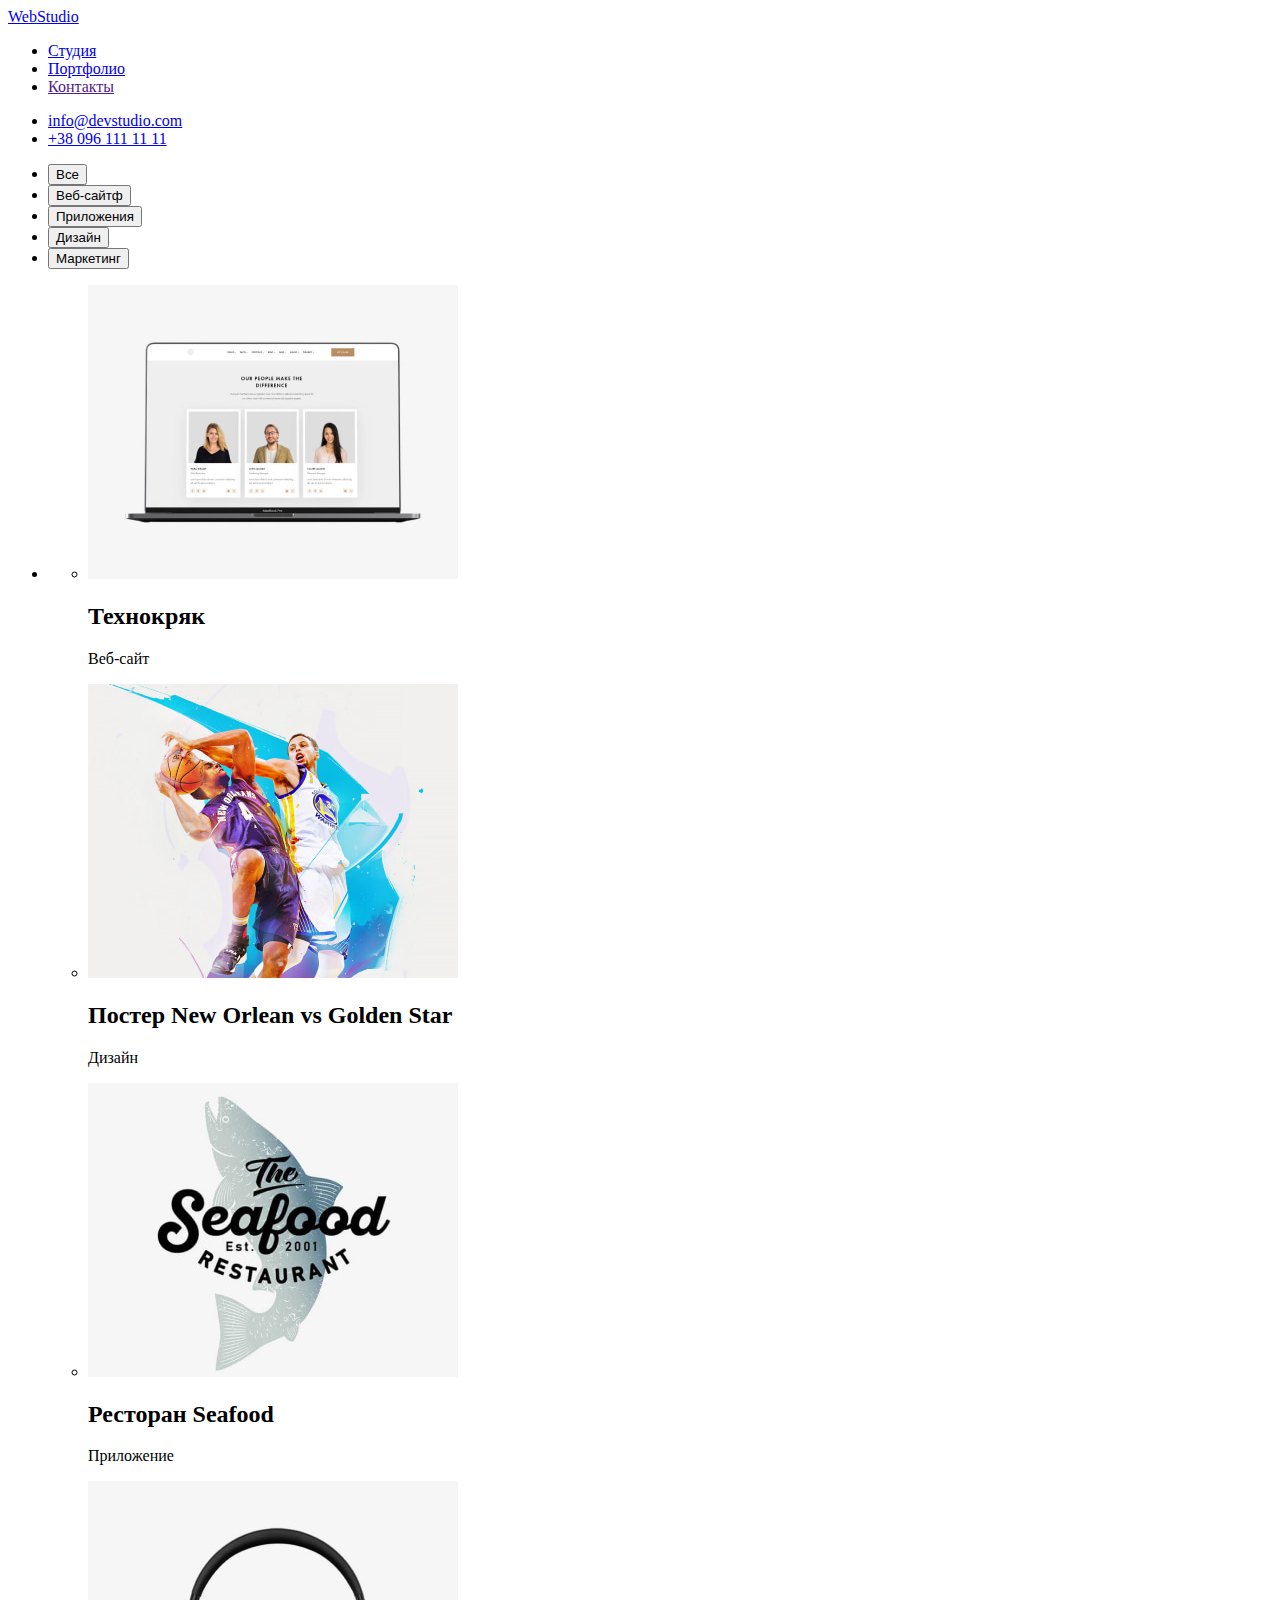
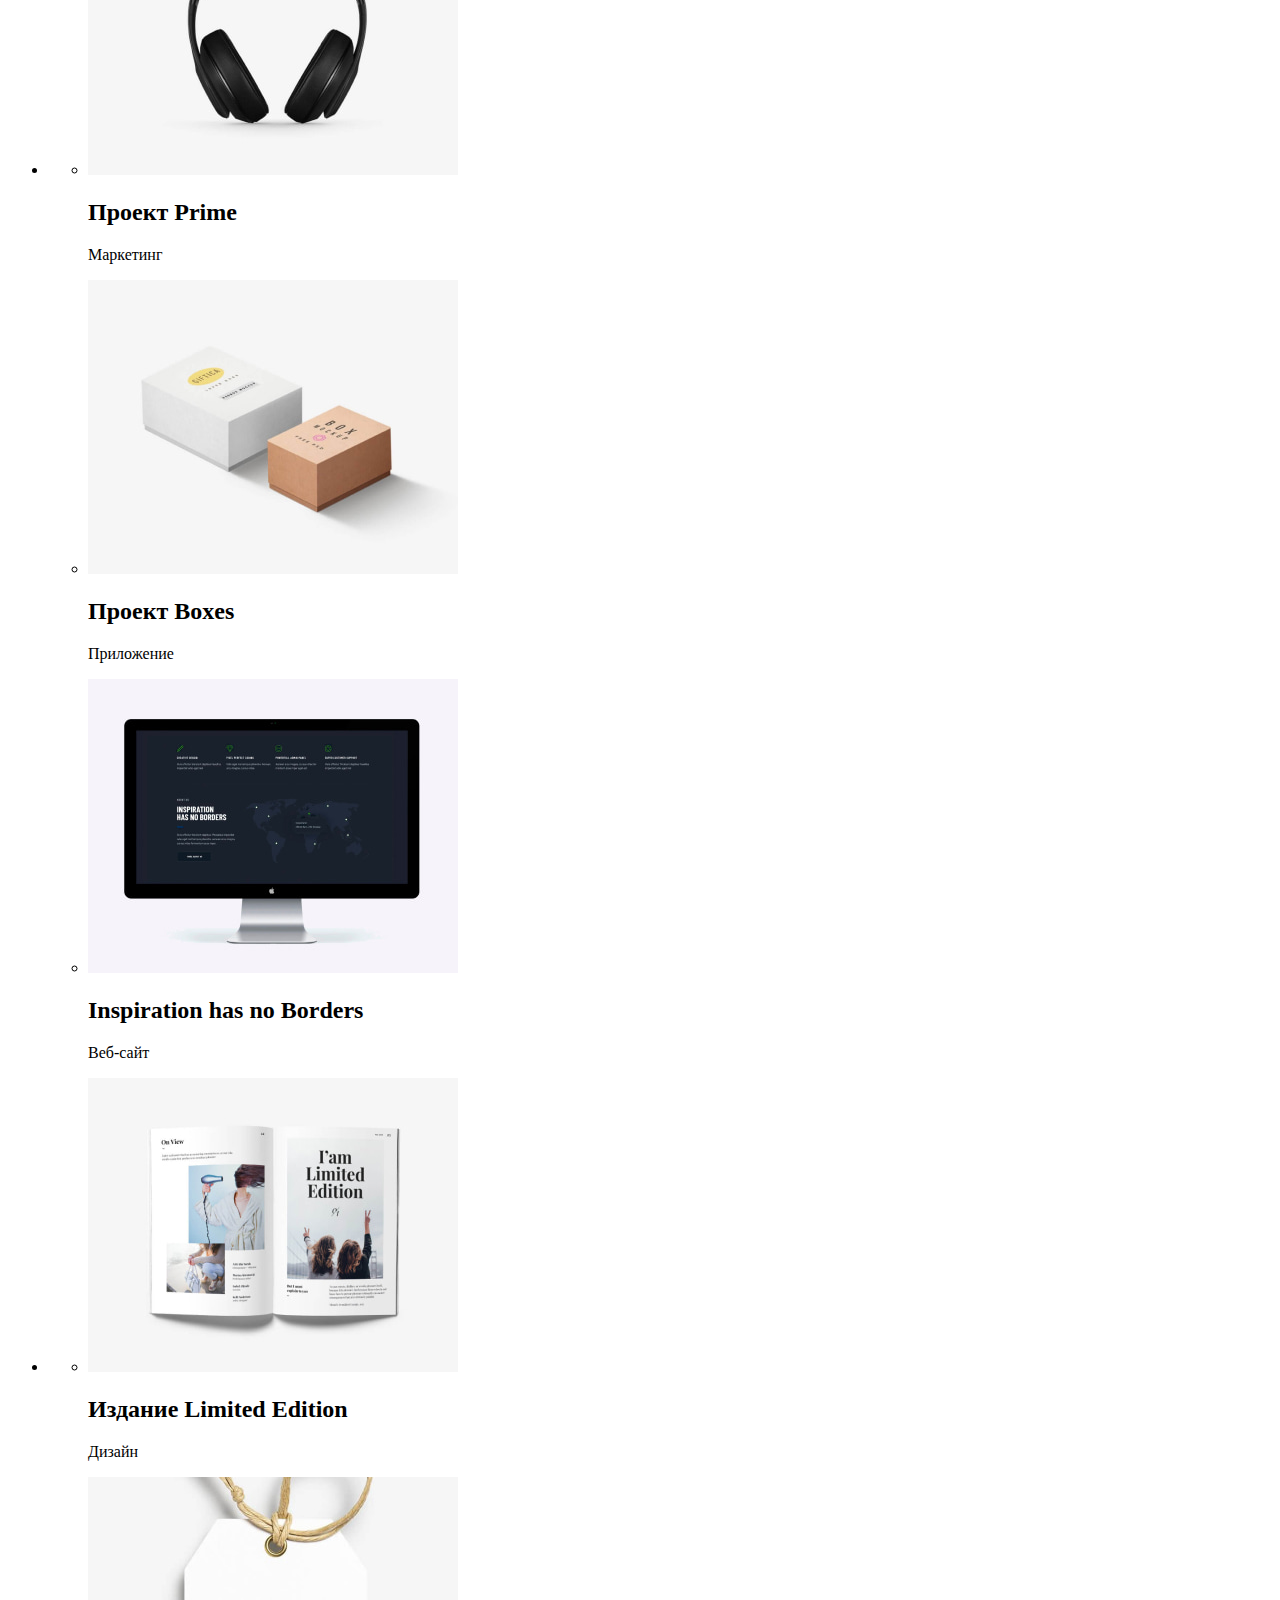
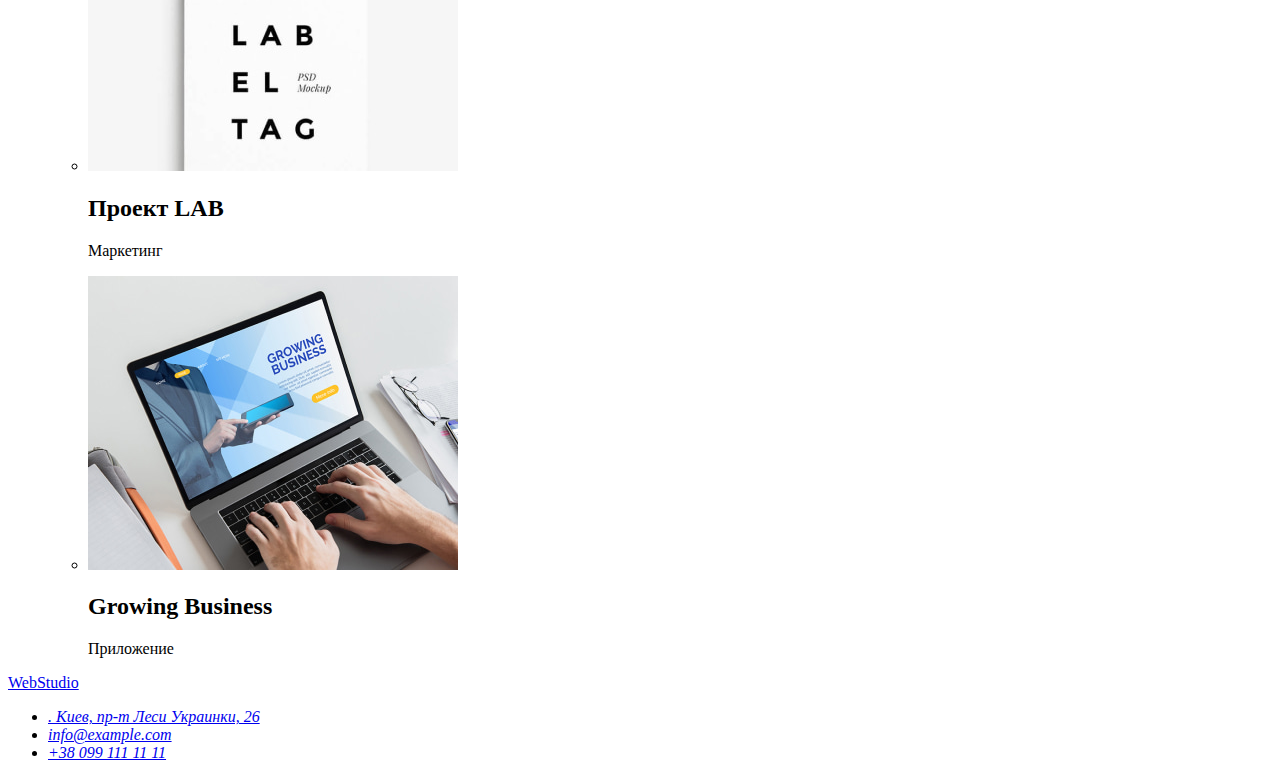
==== portfolio.html @ 35a9512f "Add second page" ====
<!DOCTYPE html>
<html lang="ru">
    <head>
        <meta charset="UTF-8">
        <meta http-equiv="X-UA-Compatible" content="IE=edge">
        <meta name="viewport" content="width=device-width, initial-scale=1.0">
        <title>Document</title>
        <link rel="stylesheet" href="./css/styles.css" />
        <!-
    </head>

    <body>
        <!--Верхняя линия-->
        <header>
            <a href="./index.html">Web<span>Studio</span></a>
        
            
            <nav>
            <ul>
                <li><a href="./index.html">Студия</a></li>
                <li><a href="./portfolio.html">Портфолио</a></li>
                <li><a href="">Контакты</a></li>
            </ul>
            </nav>
        
            <ul>
                <li><a href="mailto:info@devstudio.com">info@devstudio.com</a></li>
                <li><a href="tel:+380961111111">+38 096 111 11 11</a></li>
            </ul>
        </header>

        <main>
             <!--filters-->
            <section>
                <ul>
                    <li>
                        <button type="button">Все</button>
                    </li>
                    <li>
                        <button type="button">Веб-сайтф</button>
                    </li>
                    <li>
                        <button type="button">Приложения</button>
                    </li>
                    <li>
                        <button type="button">Дизайн</button>
                    </li>
                    <li>
                        <button type="button">Маркетинг</button>
                    </li>
                </ul>
            
            </section>
                <!-- projects -->
            <section>
                <ul>
                    <li>
                        <ul>
                            <li> <img src="./images/project1.jpg" alt="Ноутбук с открытой вкладкой веб сайта" width="370" height="294">
                                <h2>Технокряк</h2>
                                <p>Веб-сайт</p>
                            </li>
                            <li><img src="./images/project2.jpg" alt="Постер с двумя баскетболистами New Orlean vs Golden Star" width="370" height="294">
                                <h2>Постер New Orlean vs Golden Star</h2>
                                <p>Дизайн</p>
                            </li>
                            <li><img src="./images/project3.jpg" alt="Логотип ресторана Seafood" width="370" height="294">
                                <h2>Ресторан Seafood</h2>
                                <p>Приложение</p>
                            </li>
                        </ul>
                    </li>
                    <li>
                        <ul>
                            <li><img src="./images/project4.jpg" alt="Наушники" width="370" height="294">
                                <h2>Проект Prime</h2>
                                <p>Маркетинг</p>
                            </li>
                            <li><img src="./images/project5.jpg" alt="Две коробки белого и бежевого цветов" width="370" height="294">
                                <h2>Проект Boxes</h2>
                                <p>Приложение</p>
                            </li>
                            <li><img src="./images/project6.jpg" alt="Монитор Apple с заставкой сайтаInspiration has no Borders" width="370" height="294">
                                <h2>Inspiration has no Borders</h2>
                                <p>Веб-сайт</p>
                            </li>
                        </ul>
                    </li>
                    <li>
                        <ul>
                            <li><img src="./images/project7.jpg" alt="Разворот брошуры с надписью I'am  Limited Edition " width="370" height="294">
                                <h2>Издание Limited Edition</h2>
                                <p>Дизайн</p>
                            </li>
                            <li><img src="./images/project8.jpg" alt="Белая бирка с надписью LAB EL TAG" width="370" height="294">
                                <h2>Проект LAB</h2>
                                <p>Маркетинг</p>
                            </li>
                            <li><img src="./images/project9.jpg" alt="Ноутбук с заставкой приожения Growing Business" width="370" height="294">
                                <h2>Growing Business</h2>
                                <p>Приложение</p>
                            </li>
                        </ul>
                    </li>
                </ul>

            </section>
             
        </main>


        <!--Подвал-->
        <footer>
            <a href="/">Web<span>Studio</span></a>
            <address>
            <ul>
                <li><a href="https://goo.gl/maps/ndWRgn6NENqnZqbK6" target="_blank" rel="noreferrer noopener">. Киев, пр-т Леси Украинки, 26</a></li>
                <li><a href="mailto:info@example.com">info@example.com</a></li>
                <li><a href="tel:+380991111111">+38 099 111 11 11</a></li>
            </ul>
            </address>
        </footer>
    

    </body>
</html>
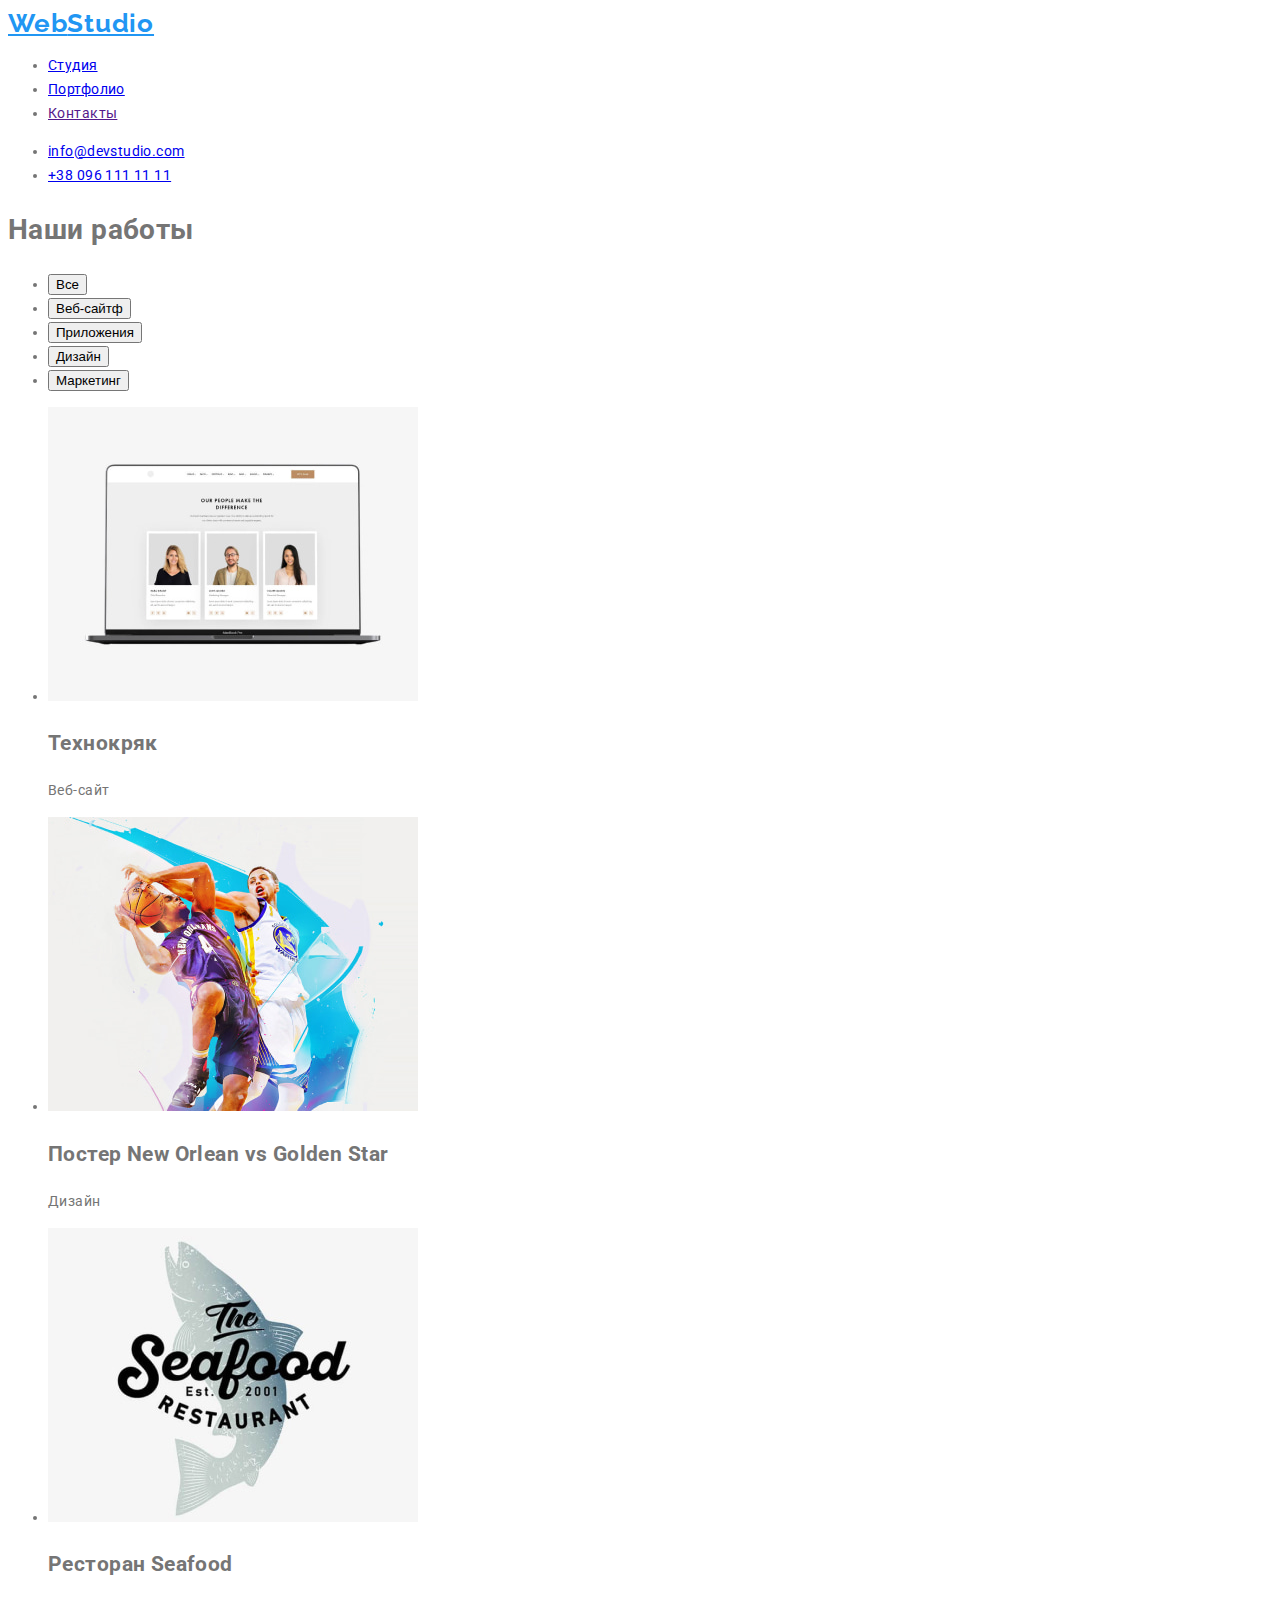
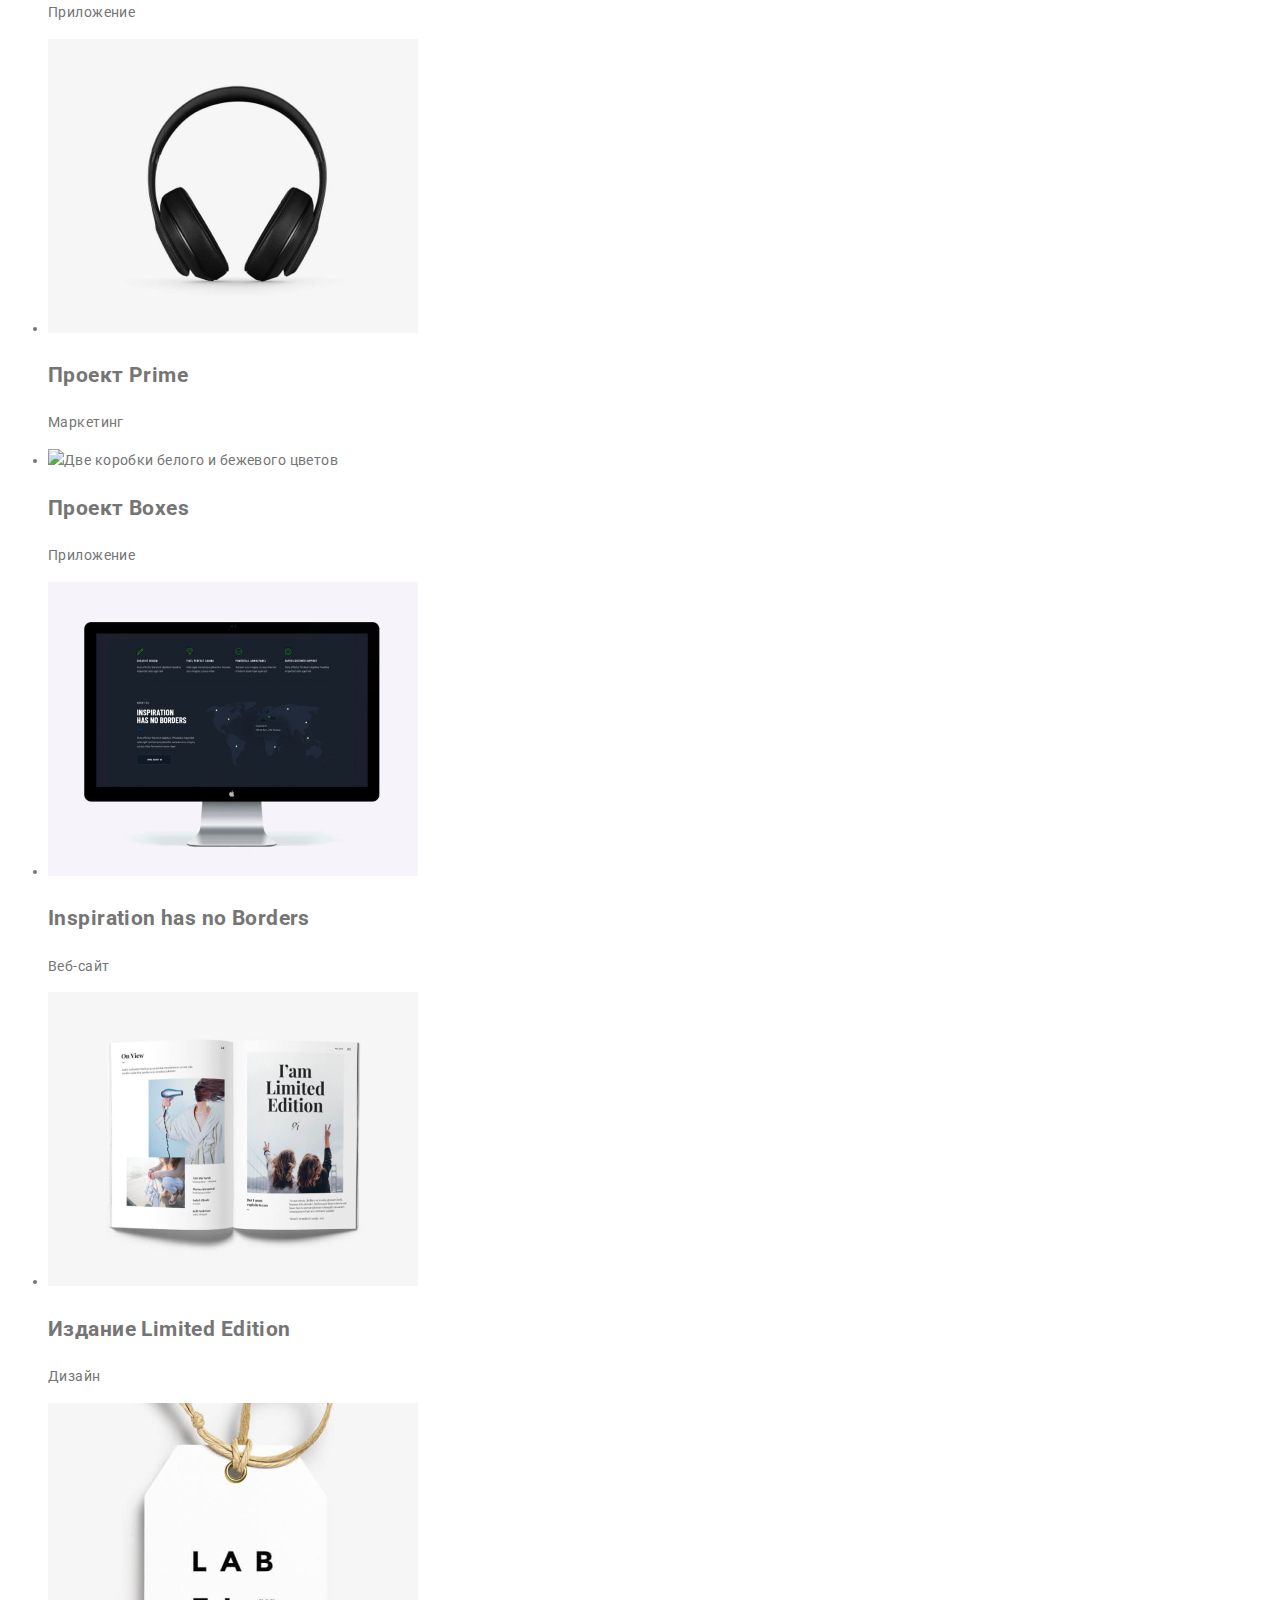
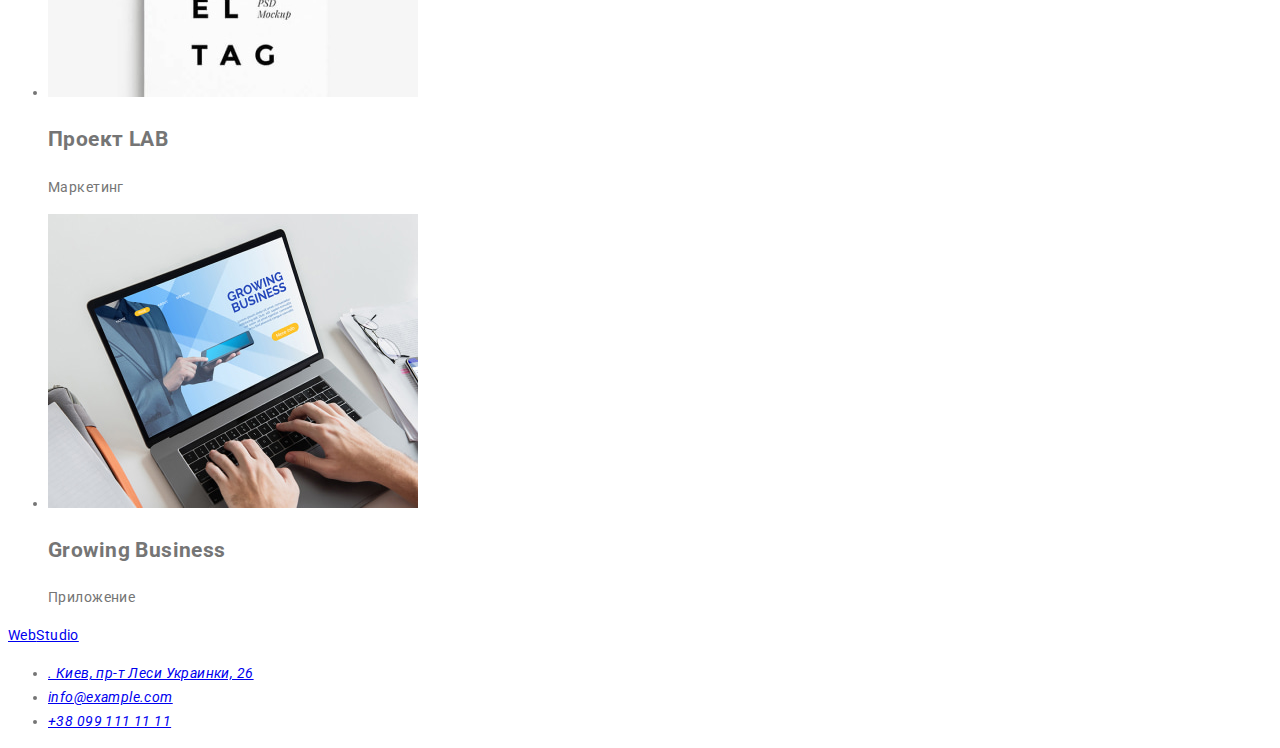
==== commit f2f0db27: "add classes in html code" ====
--- a/portfolio.html
+++ b/portfolio.html
@@ -1,126 +1,172 @@
 <!DOCTYPE html>
 <html lang="ru">
-    <head>
-        <meta charset="UTF-8">
-        <meta http-equiv="X-UA-Compatible" content="IE=edge">
-        <meta name="viewport" content="width=device-width, initial-scale=1.0">
-        <title>Document</title>
-        <link rel="stylesheet" href="./css/styles.css" />
-        <!-
-    </head>
+  <head>
+    <meta charset="UTF-8" />
+    <meta http-equiv="X-UA-Compatible" content="IE=edge" />
+    <meta name="viewport" content="width=device-width, initial-scale=1.0" />
+    <title>Document</title>
+    <link rel="stylesheet" href="./css/styles.css" />
+    <link rel="preconnect" href="https://fonts.googleapis.com" />
+    <link rel="preconnect" href="https://fonts.gstatic.com" crossorigin />
+    <link
+      href="https://fonts.googleapis.com/css2?family=Raleway:wght@700&family=Roboto:wght@400;500;700;900&display=swap"
+      rel="stylesheet"
+    />
+  </head>
 
-    <body>
-        <!--Верхняя линия-->
-        <header>
-            <a href="./index.html">Web<span>Studio</span></a>
-        
-            
-            <nav>
-            <ul>
-                <li><a href="./index.html">Студия</a></li>
-                <li><a href="./portfolio.html">Портфолио</a></li>
-                <li><a href="">Контакты</a></li>
-            </ul>
-            </nav>
-        
-            <ul>
-                <li><a href="mailto:info@devstudio.com">info@devstudio.com</a></li>
-                <li><a href="tel:+380961111111">+38 096 111 11 11</a></li>
-            </ul>
-        </header>
+  <body>
+    <!--Верхняя линия-->
+    <header class="header">
+      <a class="logo" href="./index.html">Web<span class="logo-header">Studio</span></a>
 
-        <main>
-             <!--filters-->
-            <section>
-                <ul>
-                    <li>
-                        <button type="button">Все</button>
-                    </li>
-                    <li>
-                        <button type="button">Веб-сайтф</button>
-                    </li>
-                    <li>
-                        <button type="button">Приложения</button>
-                    </li>
-                    <li>
-                        <button type="button">Дизайн</button>
-                    </li>
-                    <li>
-                        <button type="button">Маркетинг</button>
-                    </li>
-                </ul>
-            
-            </section>
-                <!-- projects -->
-            <section>
-                <ul>
-                    <li>
-                        <ul>
-                            <li> <img src="./images/project1.jpg" alt="Ноутбук с открытой вкладкой веб сайта" width="370" height="294">
-                                <h2>Технокряк</h2>
-                                <p>Веб-сайт</p>
-                            </li>
-                            <li><img src="./images/project2.jpg" alt="Постер с двумя баскетболистами New Orlean vs Golden Star" width="370" height="294">
-                                <h2>Постер New Orlean vs Golden Star</h2>
-                                <p>Дизайн</p>
-                            </li>
-                            <li><img src="./images/project3.jpg" alt="Логотип ресторана Seafood" width="370" height="294">
-                                <h2>Ресторан Seafood</h2>
-                                <p>Приложение</p>
-                            </li>
-                        </ul>
-                    </li>
-                    <li>
-                        <ul>
-                            <li><img src="./images/project4.jpg" alt="Наушники" width="370" height="294">
-                                <h2>Проект Prime</h2>
-                                <p>Маркетинг</p>
-                            </li>
-                            <li><img src="./images/project5.jpg" alt="Две коробки белого и бежевого цветов" width="370" height="294">
-                                <h2>Проект Boxes</h2>
-                                <p>Приложение</p>
-                            </li>
-                            <li><img src="./images/project6.jpg" alt="Монитор Apple с заставкой сайтаInspiration has no Borders" width="370" height="294">
-                                <h2>Inspiration has no Borders</h2>
-                                <p>Веб-сайт</p>
-                            </li>
-                        </ul>
-                    </li>
-                    <li>
-                        <ul>
-                            <li><img src="./images/project7.jpg" alt="Разворот брошуры с надписью I'am  Limited Edition " width="370" height="294">
-                                <h2>Издание Limited Edition</h2>
-                                <p>Дизайн</p>
-                            </li>
-                            <li><img src="./images/project8.jpg" alt="Белая бирка с надписью LAB EL TAG" width="370" height="294">
-                                <h2>Проект LAB</h2>
-                                <p>Маркетинг</p>
-                            </li>
-                            <li><img src="./images/project9.jpg" alt="Ноутбук с заставкой приожения Growing Business" width="370" height="294">
-                                <h2>Growing Business</h2>
-                                <p>Приложение</p>
-                            </li>
-                        </ul>
-                    </li>
-                </ul>
+      <nav class="nav">
+        <ul class="nav-list">
+          <li class="nav-item"><a class="nav-link" href="./index.html">Студия</a></li>
+          <li class="nav-item"><a class="nav-link" href="./portfolio.html">Портфолио</a></li>
+          <li class="nav-item"><a class="nav-link" href="">Контакты</a></li>
+        </ul>
+      </nav>
 
-            </section>
-             
-        </main>
+      <ul>
+        <li><a class="header-mail" href="mailto:info@devstudio.com">info@devstudio.com</a></li>
+        <li><a class="header-phone" href="tel:+380961111111">+38 096 111 11 11</a></li>
+      </ul>
+    </header>
 
+    <main>
+      <h1>Наши работы</h1>
+      <!--filters-->
+      <section class="filters">
+        <ul class="filters-list">
+          <li class="filter-item">
+            <button class="filter-button" type="button">Все</button>
+          </li>
+          <li class="filter-item">
+            <button class="filter-button" type="button">Веб-сайтф</button>
+          </li>
+          <li class="filter-item">
+            <button class="filter-button" type="button">Приложения</button>
+          </li>
+          <li class="filter-item">
+            <button class="filter-button" type="button">Дизайн</button>
+          </li>
+          <li class="filter-item">
+            <button class="filter-button" type="button">Маркетинг</button>
+          </li>
+        </ul>
+      </section>
+      <!-- projects -->
+      <section class="projects">
+        <ul class="projects-list">
+          <li class="project-item">
+            <img
+              src="./images/project1.jpg"
+              alt="Ноутбук с открытой вкладкой веб сайта"
+              width="370"
+              height="294"
+            />
+            <h2 class="project-title">Технокряк</h2>
+            <p class="below-project-title">Веб-сайт</p>
+          </li>
+          <li class="project-item">
+            <img
+              src="./images/project2.jpg"
+              alt="Постер с двумя баскетболистами New Orlean vs Golden Star"
+              width="370"
+              height="294"
+            />
+            <h2 class="project-title">Постер New Orlean vs Golden Star</h2>
+            <p class="below-project-title">Дизайн</p>
+          </li>
+          <li class="project-item">
+            <img
+              src="./images/project3.jpg"
+              alt="Логотип ресторана Seafood"
+              width="370"
+              height="294"
+            />
+            <h2 class="project-title">Ресторан Seafood</h2>
+            <p class="below-project-title">Приложение</p>
+          </li>
+          <li class="project-item">
+            <img src="./images/project4.jpg" alt="Наушники" width="370" height="294" />
+            <h2>Проект Prime</h2>
+            <p>Маркетинг</p>
+          </li>
+          <li class="project-item">
+            <img
+              s
+              class="project-title"
+              rc="./images/project5.jpg"
+              class="below-project-title"
+              alt="Две коробки белого и бежевого цветов"
+              width="370"
+              height="294"
+            />
+            <h2 class="project-title">Проект Boxes</h2>
+            <p class="below-project-title">Приложение</p>
+          </li>
+          <li class="project-item">
+            <img
+              src="./images/project6.jpg"
+              alt="Монитор Apple с заставкой сайтаInspiration has no Borders"
+              width="370"
+              height="294"
+            />
+            <h2 class="project-title">Inspiration has no Borders</h2>
+            <p class="below-project-title">Веб-сайт</p>
+          </li>
+          <li class="project-item">
+            <img
+              src="./images/project7.jpg"
+              alt="Разворот брошуры с надписью I'am  Limited Edition "
+              width="370"
+              height="294"
+            />
+            <h2 class="project-title">Издание Limited Edition</h2>
+            <p class="below-project-title">Дизайн</p>
+          </li>
+          <li class="project-item">
+            <img
+              src="./images/project8.jpg"
+              alt="Белая бирка с надписью LAB EL TAG"
+              width="370"
+              height="294"
+            />
+            <h2 class="project-title">Проект LAB</h2>
+            <p class="below-project-title">Маркетинг</p>
+          </li>
+          <li class="project-item">
+            <img
+              src="./images/project9.jpg"
+              alt="Ноутбук с заставкой приожения Growing Business"
+              width="370"
+              height="294"
+            />
+            <h2>Growing Business</h2>
+            <p>Приложение</p>
+          </li>
+        </ul>
+      </section>
+    </main>
 
-        <!--Подвал-->
-        <footer>
-            <a href="/">Web<span>Studio</span></a>
-            <address>
-            <ul>
-                <li><a href="https://goo.gl/maps/ndWRgn6NENqnZqbK6" target="_blank" rel="noreferrer noopener">. Киев, пр-т Леси Украинки, 26</a></li>
-                <li><a href="mailto:info@example.com">info@example.com</a></li>
-                <li><a href="tel:+380991111111">+38 099 111 11 11</a></li>
-            </ul>
-            </address>
-        </footer>
-    
-
-    </body>
-</html>+    <!--Подвал-->
+    <footer>
+      <a href="/">Web<span>Studio</span></a>
+      <address>
+        <ul>
+          <li>
+            <a
+              href="https://goo.gl/maps/ndWRgn6NENqnZqbK6"
+              target="_blank"
+              rel="noreferrer noopener"
+              >. Киев, пр-т Леси Украинки, 26</a
+            >
+          </li>
+          <li><a href="mailto:info@example.com">info@example.com</a></li>
+          <li><a href="tel:+380991111111">+38 099 111 11 11</a></li>
+        </ul>
+      </address>
+    </footer>
+  </body>
+</html>
--- a/css/styles.css
+++ b/css/styles.css
@@ -0,0 +1,50 @@
+/* 
+#FFFFFF
+#212121
+#757575
+#2196F3
+#EEEEEE
+#000000
+#F5F4FA
+#2F303A
+#ECECEC */
+
+/* 
+.nav-link:hover,
+.nav-link:focus {
+    color: ;
+} */
+
+:root {
+  /* Шрифты */
+  --main-font: 'Roboto', sans-serif;
+  --secondary-font: 'Raleway', sans-serif;
+  /* Цвета */
+  --logo-color: #2196f3;
+  --main-color: #757575;
+}
+
+body {
+  font-family: var(--main-font);
+  font-size: 14px;
+  line-height: 1.71;
+  letter-spacing: 0.03em;
+  color: var(--main-color);
+}
+.list {
+  list-style: none;
+}
+.link {
+  text-decoration: none;
+}
+
+.logo {
+  font-family: var(--secondary-font);
+  font-weight: bold;
+  font-size: 26px;
+  line-height: 1.19;
+  letter-spacing: 0.03em;
+  color: var(--logo-color);
+  /* color: #2196f3; */
+  /* color: aquamarine; */
+}
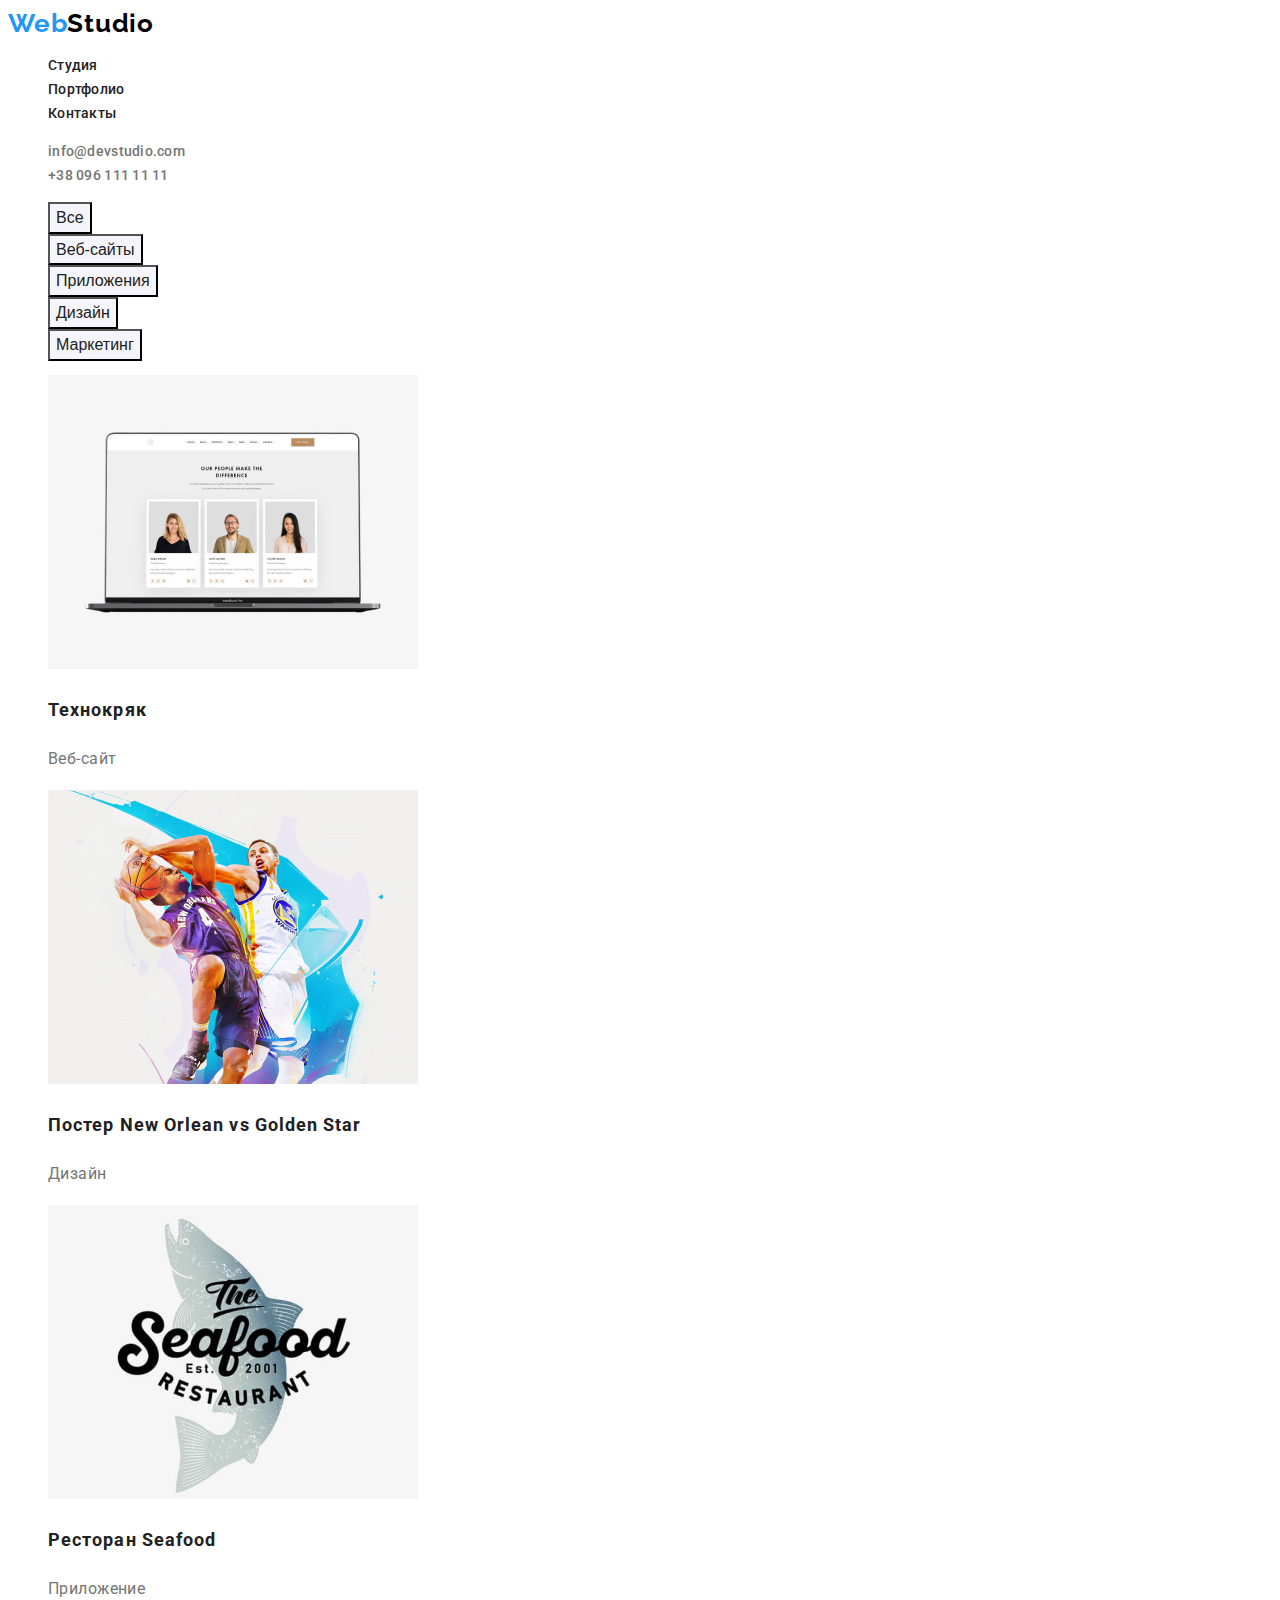
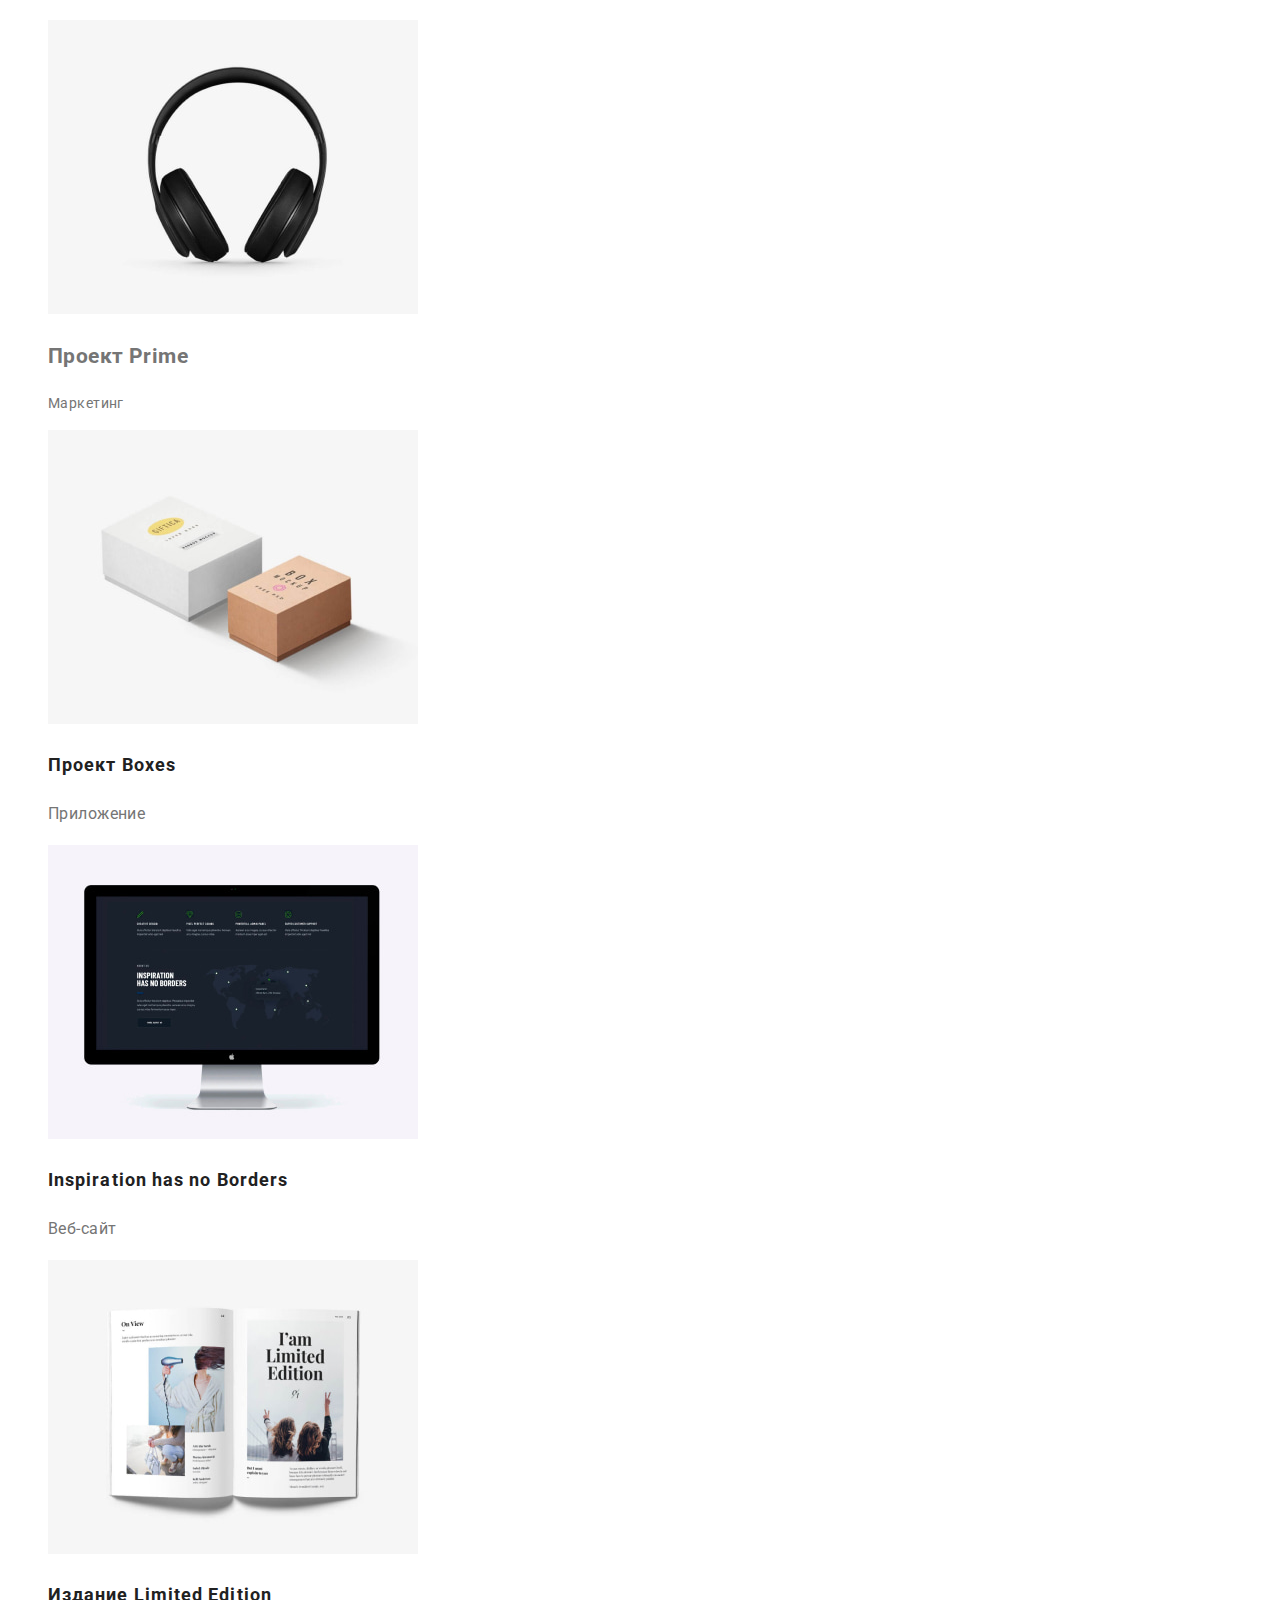
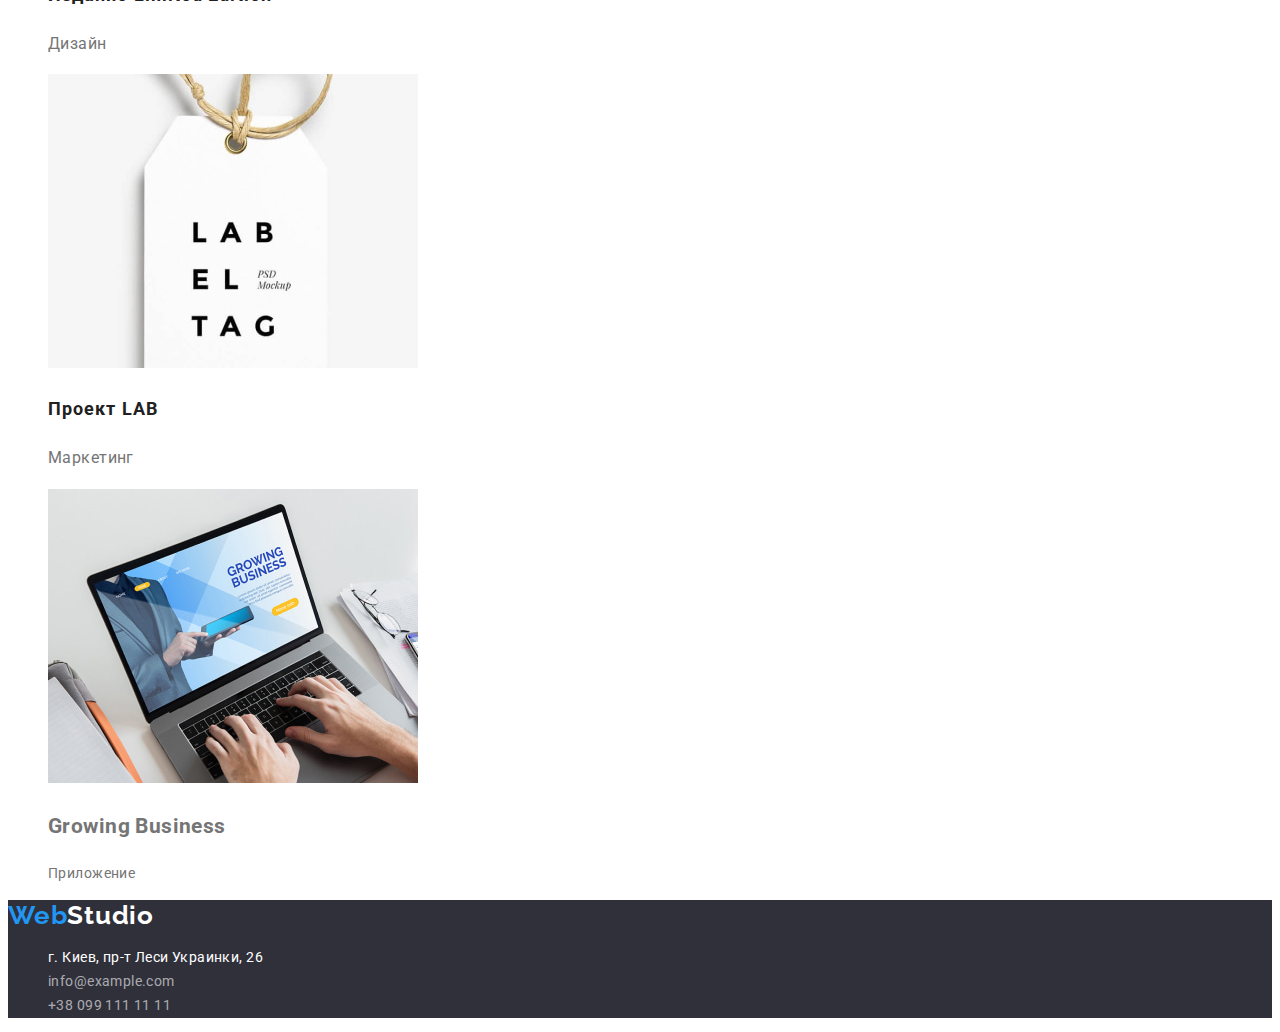
==== commit 640b141d: "Finish" ====
--- a/portfolio.html
+++ b/portfolio.html
@@ -17,32 +17,32 @@
   <body>
     <!--Верхняя линия-->
     <header class="header">
-      <a class="logo" href="./index.html">Web<span class="logo-header">Studio</span></a>
+      <a class="logo link" href="./index.html">Web<span class="logo-header">Studio</span></a>
 
       <nav class="nav">
-        <ul class="nav-list">
-          <li class="nav-item"><a class="nav-link" href="./index.html">Студия</a></li>
-          <li class="nav-item"><a class="nav-link" href="./portfolio.html">Портфолио</a></li>
-          <li class="nav-item"><a class="nav-link" href="">Контакты</a></li>
+        <ul class="nav-list list">
+          <li class="nav-item"><a class="nav-link link" href="./index.html">Студия</a></li>
+          <li class="nav-item"><a class="nav-link link" href="./portfolio.html">Портфолио</a></li>
+          <li class="nav-item"><a class="nav-link link" href="">Контакты</a></li>
         </ul>
       </nav>
 
-      <ul>
-        <li><a class="header-mail" href="mailto:info@devstudio.com">info@devstudio.com</a></li>
-        <li><a class="header-phone" href="tel:+380961111111">+38 096 111 11 11</a></li>
+      <ul class="list">
+        <li><a class="header-mail link" href="mailto:info@devstudio.com">info@devstudio.com</a></li>
+        <li><a class="header-phone link" href="tel:+380961111111">+38 096 111 11 11</a></li>
       </ul>
     </header>
 
     <main>
-      <h1>Наши работы</h1>
+      <h1 class="hiding-title">Наши работы</h1>
       <!--filters-->
       <section class="filters">
-        <ul class="filters-list">
+        <ul class="filters-list list">
           <li class="filter-item">
             <button class="filter-button" type="button">Все</button>
           </li>
           <li class="filter-item">
-            <button class="filter-button" type="button">Веб-сайтф</button>
+            <button class="filter-button" type="button">Веб-сайты</button>
           </li>
           <li class="filter-item">
             <button class="filter-button" type="button">Приложения</button>
@@ -57,7 +57,7 @@
       </section>
       <!-- projects -->
       <section class="projects">
-        <ul class="projects-list">
+        <ul class="projects-list list">
           <li class="project-item">
             <img
               src="./images/project1.jpg"
@@ -95,9 +95,7 @@
           </li>
           <li class="project-item">
             <img
-              s
-              class="project-title"
-              rc="./images/project5.jpg"
+              src="./images/project5.jpg"
               class="below-project-title"
               alt="Две коробки белого и бежевого цветов"
               width="370"
@@ -151,20 +149,25 @@
     </main>
 
     <!--Подвал-->
-    <footer>
-      <a href="/">Web<span>Studio</span></a>
-      <address>
-        <ul>
-          <li>
+    <footer class="footer">
+      <a class="logo link" href="/">Web<span class="logo-footer">Studio</span></a>
+      <address class="footer-address">
+        <ul class="address-list list">
+          <li class="address-item">
             <a
+              class="address-link link"
               href="https://goo.gl/maps/ndWRgn6NENqnZqbK6"
               target="_blank"
               rel="noreferrer noopener"
-              >. Киев, пр-т Леси Украинки, 26</a
+              >г. Киев, пр-т Леси Украинки, 26</a
             >
           </li>
-          <li><a href="mailto:info@example.com">info@example.com</a></li>
-          <li><a href="tel:+380991111111">+38 099 111 11 11</a></li>
+          <li class="address-item">
+            <a class="address-contact-link link" href="mailto:info@example.com">info@example.com</a>
+          </li>
+          <li class="address-item">
+            <a class="address-contact-link link" href="tel:+380991111111">+38 099 111 11 11</a>
+          </li>
         </ul>
       </address>
     </footer>
--- a/css/styles.css
+++ b/css/styles.css
@@ -1,27 +1,20 @@
-/* 
-#FFFFFF
-#212121
-#757575
-#2196F3
-#EEEEEE
-#000000
-#F5F4FA
-#2F303A
-#ECECEC */
-
-/* 
-.nav-link:hover,
-.nav-link:focus {
-    color: ;
-} */
-
 :root {
   /* Шрифты */
   --main-font: 'Roboto', sans-serif;
   --secondary-font: 'Raleway', sans-serif;
   /* Цвета */
-  --logo-color: #2196f3;
+  --accent-color: #2196f3;
   --main-color: #757575;
+  --logo-header: #000000;
+  --logo-footer: #ffffff;
+  --main-title: #212121;
+  --accent-btn: #ffffff;
+  --footer-main: #ffffff;
+  --footer-contact: rgba(255, 255, 255, 0.6);
+  /* BG */
+  --main-bg: #2f303a;
+  --hero-btn-bg-active: #188ce8;
+  --filters-bg: #f5f4fa;
 }
 
 body {
@@ -37,14 +30,156 @@
 .link {
   text-decoration: none;
 }
-
+/* <!--Верхняя линия--> */
 .logo {
   font-family: var(--secondary-font);
   font-weight: bold;
   font-size: 26px;
   line-height: 1.19;
   letter-spacing: 0.03em;
-  color: var(--logo-color);
+  color: var(--accent-color);
   /* color: #2196f3; */
   /* color: aquamarine; */
 }
+.logo-header {
+  color: var(--logo-header);
+}
+.logo-footer {
+  color: var(--logo-footer);
+}
+.nav-link {
+  font-weight: 500;
+  line-height: 1.14;
+  letter-spacing: 0.02em;
+  color: var(--main-title);
+}
+.nav-link:hover,
+.nav-link:focus {
+  color: var(--accent-color);
+}
+.header-mail,
+.header-phone {
+  font-weight: 500;
+  line-height: 1.14;
+  letter-spacing: 0.02em;
+  color: var(--main-color);
+}
+.header-mail:hover,
+.header-phone:hover,
+.header-mail:focus,
+.header-phone:focus {
+  color: var(--accent-color);
+}
+/* <!--main-->
+ <!--Шапка--> */
+.hero {
+  background-color: var(--main-bg);
+}
+.hero-title {
+  font-weight: 900;
+  font-size: 44px;
+  line-height: 1.36;
+  text-align: center;
+  letter-spacing: 0.06em;
+  text-transform: uppercase;
+  color: var(--accent-btn);
+}
+.hero-buttom {
+  background-color: var(--accent-color);
+  font-family: Roboto;
+  font-weight: bold;
+  font-size: 16px;
+  line-height: 1.87;
+  display: flex;
+  align-items: center;
+  text-align: center;
+  letter-spacing: 0.06em;
+  color: var(--accent-btn);
+}
+.hero-buttom:hover,
+.hero-buttom:focus {
+  background-color: var(--hero-btn-bg-active);
+}
+/* <!--Особенности--> */
+.hiding-title {
+  /* visually-hidden  */
+  position: absolute;
+  white-space: nowrap;
+  width: 1px;
+  height: 1px;
+  overflow: hidden;
+  border: 0;
+  padding: 0;
+  clip: rect(0 0 0 0);
+  clip-path: inset(50%);
+  margin: -1px;
+}
+
+.benefit-title {
+  font-weight: bold;
+  line-height: 1.14;
+  text-transform: uppercase;
+  color: var(--main-title);
+}
+.benefit-subtitle {
+  /* наследует   */
+}
+/* <!--Чем мы занимаемся--> */
+.upper-title {
+  font-weight: bold;
+  font-size: 36px;
+  line-height: 1.17;
+  text-align: center;
+  color: var(--main-title);
+}
+/* <!--Наша команда--> */
+.command {
+  font-size: 16px;
+  line-height: 1.19;
+  /* identical to box height */
+
+  /* text-align: center; */
+}
+.command-title {
+  font-weight: 500;
+  color: var(--main-title);
+}
+/* .below-command-title {наследует} */
+/*    <!--Подвал--> */
+.footer {
+  background-color: var(--main-bg);
+}
+.footer-address {
+  font-style: normal;
+}
+.address-link {
+  color: var(--footer-main);
+}
+.address-contact-link {
+  color: var(--footer-contact);
+}
+
+/* PORTFOLIO */
+.filter-button {
+  background-color: var(--filters-bg);
+  font-weight: 500;
+  font-size: 16px;
+  line-height: 1.62;
+  text-align: center;
+  color: var(--main-title);
+}
+.filter-button:hover,
+.filter-button:focus {
+  background-color: var(--accent-color);
+  color: var(--accent-btn);
+}
+.project-title {
+  font-size: 18px;
+  line-height: 2;
+  letter-spacing: 0.06em;
+  color: var(--main-title);
+}
+.below-project-title {
+  font-size: 16px;
+  line-height: 1.87;
+}
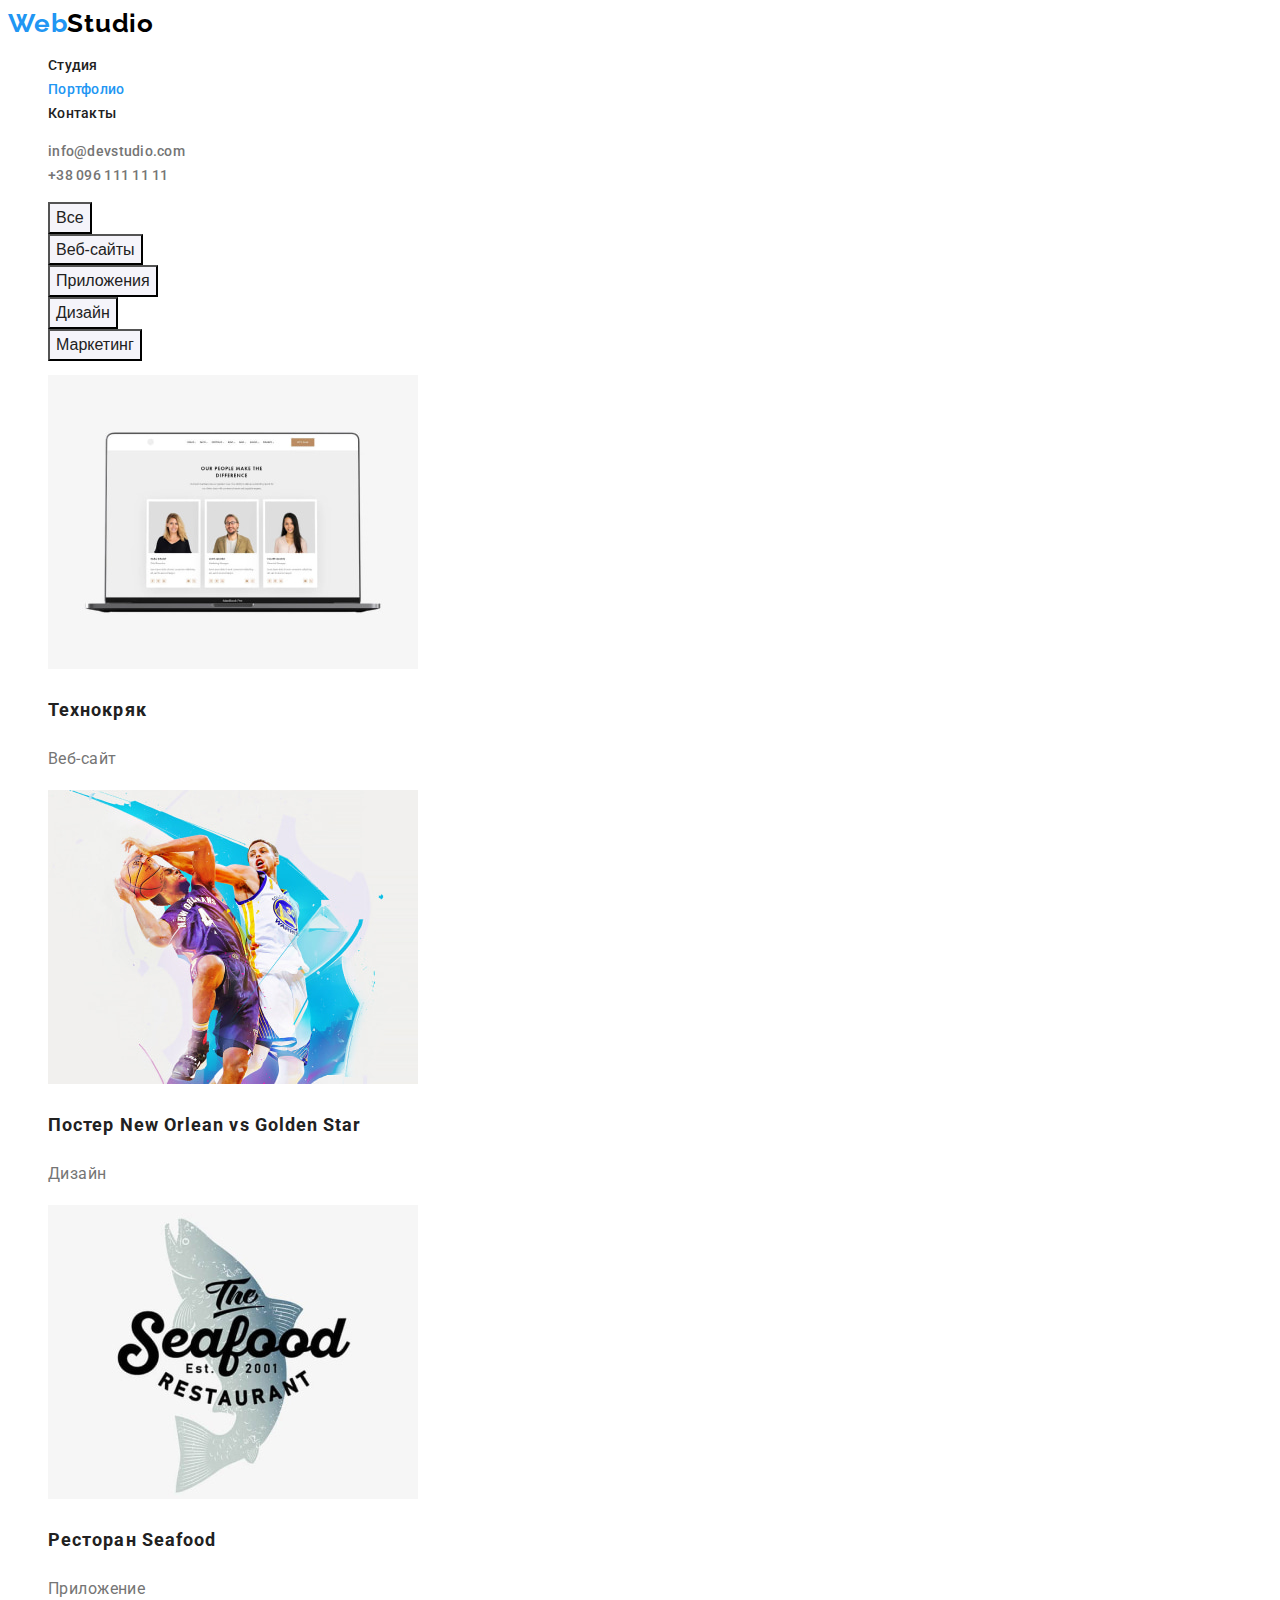
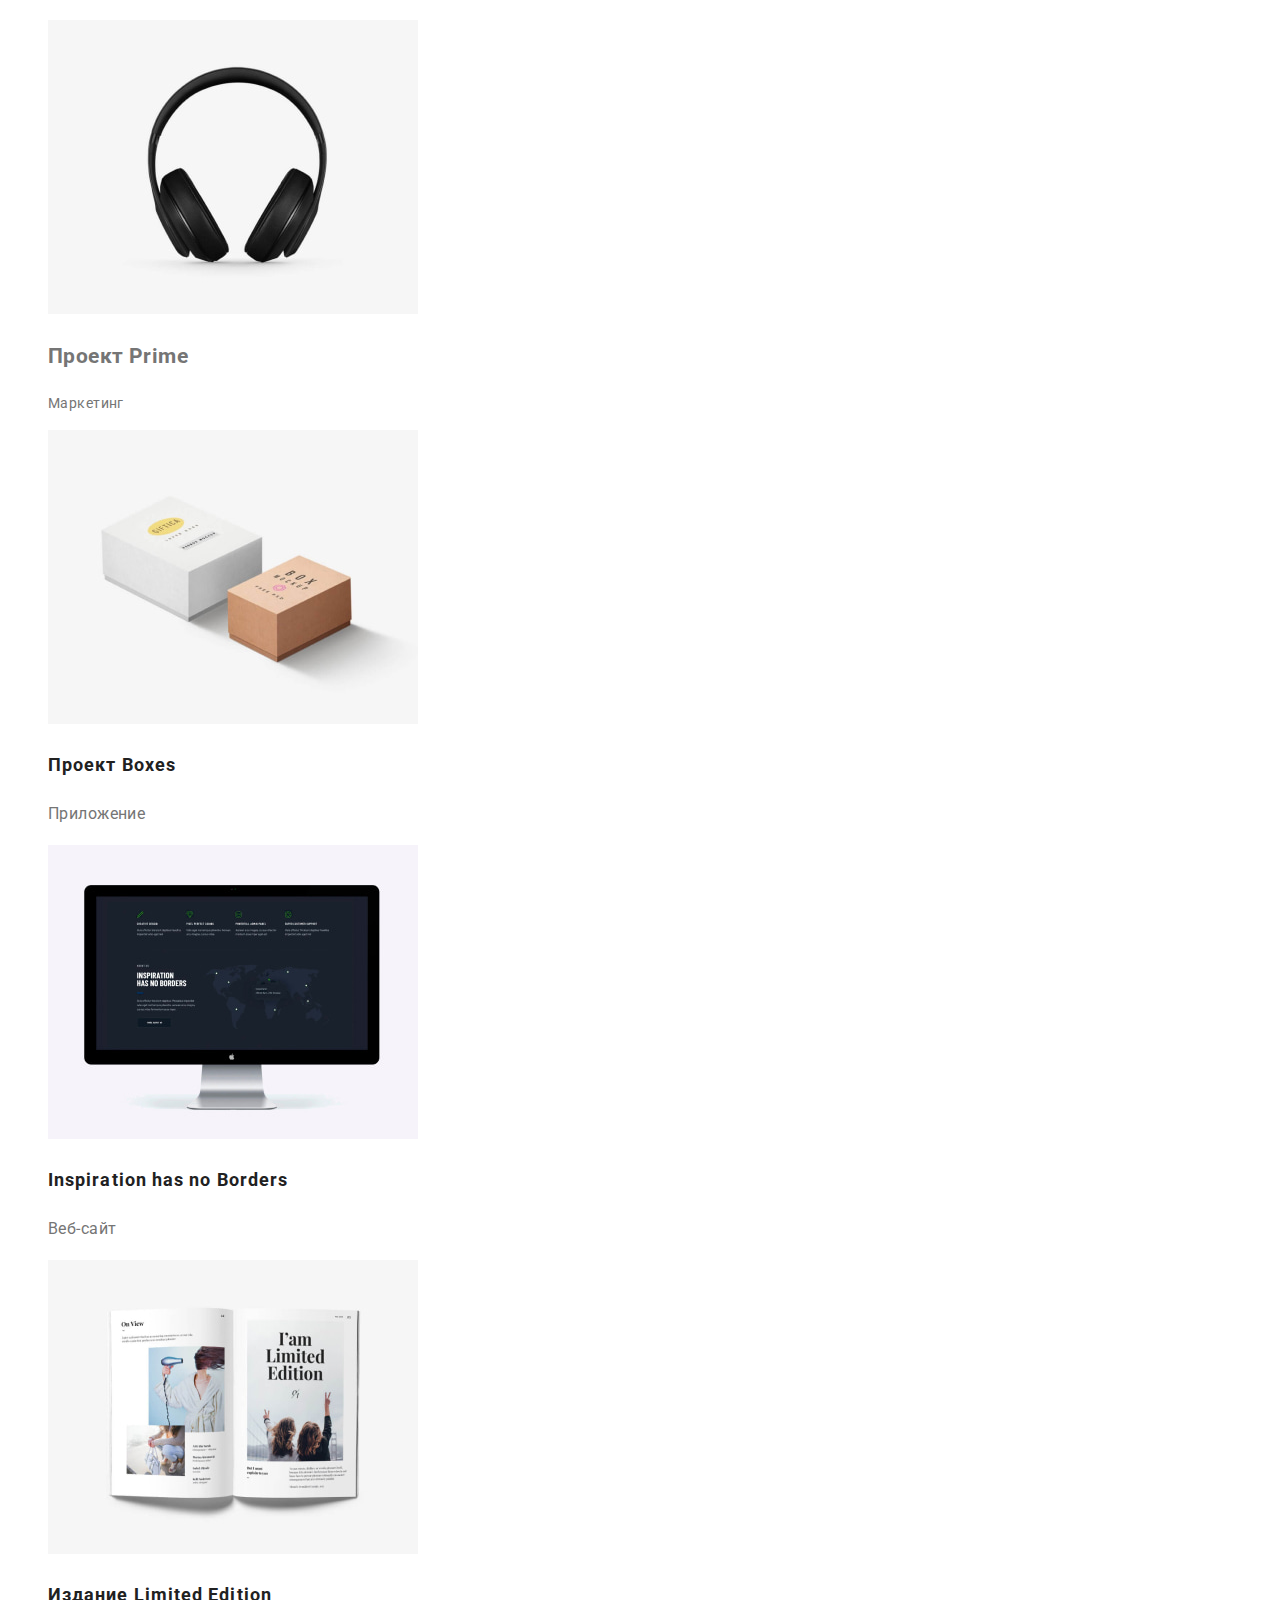
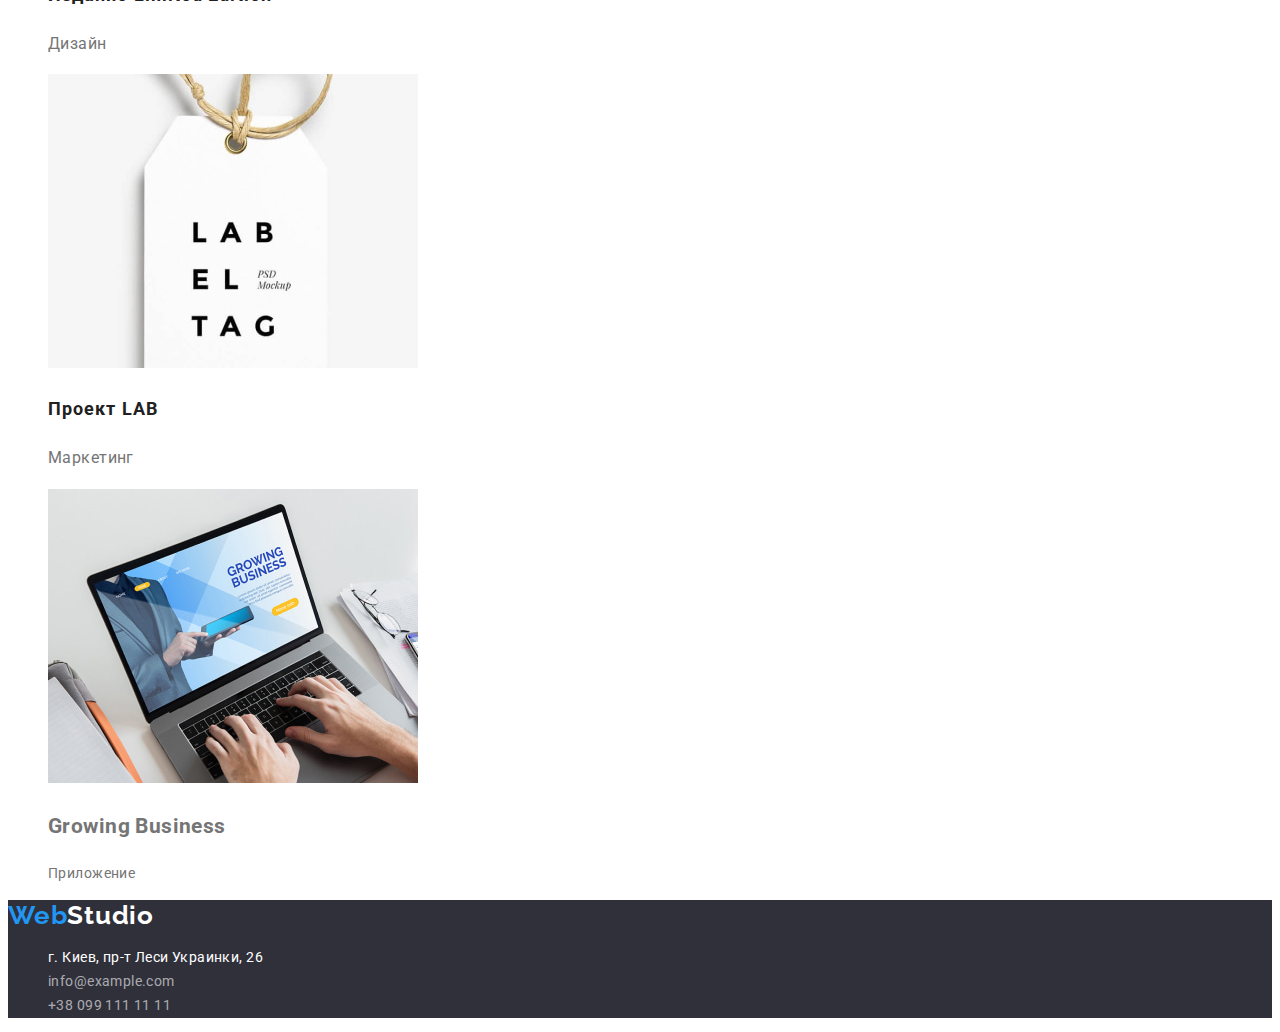
==== commit 8dfcb8d2: "correction" ====
--- a/portfolio.html
+++ b/portfolio.html
@@ -22,7 +22,9 @@
       <nav class="nav">
         <ul class="nav-list list">
           <li class="nav-item"><a class="nav-link link" href="./index.html">Студия</a></li>
-          <li class="nav-item"><a class="nav-link link" href="./portfolio.html">Портфолио</a></li>
+          <li class="nav-item">
+            <a class="nav-link link page-open" href="./portfolio.html">Портфолио</a>
+          </li>
           <li class="nav-item"><a class="nav-link link" href="">Контакты</a></li>
         </ul>
       </nav>
--- a/css/styles.css
+++ b/css/styles.css
@@ -30,6 +30,7 @@
 .link {
   text-decoration: none;
 }
+
 /* <!--Верхняя линия--> */
 .logo {
   font-family: var(--secondary-font);
@@ -183,3 +184,6 @@
   font-size: 16px;
   line-height: 1.87;
 }
+.page-open {
+  color: var(--accent-color);
+}
